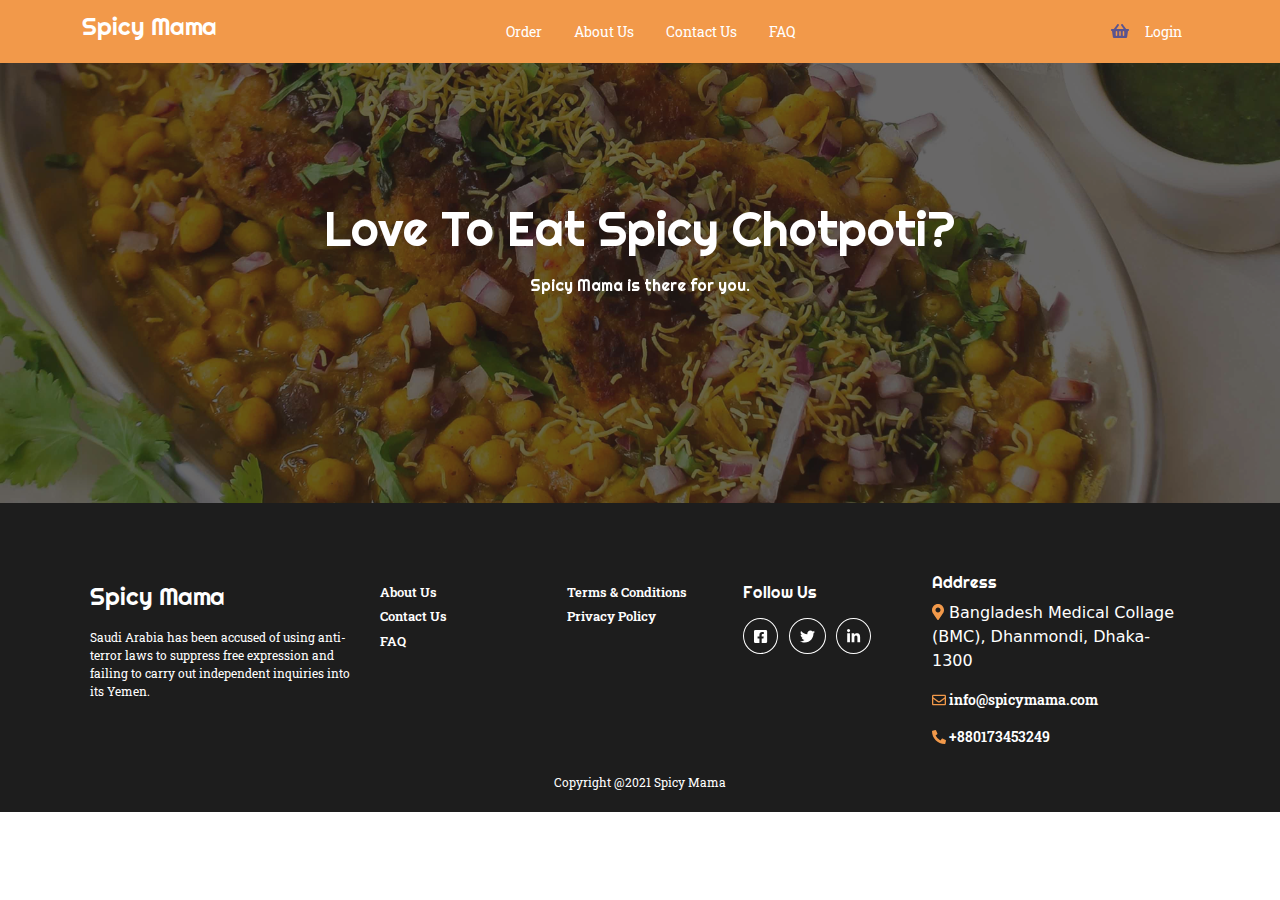
==== about-us.html @ 412e99a6 "Home Page v1.0" ====
<!DOCTYPE html>
<html lang="en">
    <head>
        <meta charset="UTF-8">
        <meta http-equiv="X-UA-Compatible" content="IE=edge">
        <meta name="viewport" content="width=device-width, initial-scale=1.0">
        <link rel="stylesheet" href="assets/css/bootstrap.min.css">
        <link rel="stylesheet" href="assets/css/style.css">
        <link rel="stylesheet" href="assets/css/about-us.css">
        <link rel="stylesheet" href="assets/css/all.min.css">
        <link rel="stylesheet" href="assets/css/owl.carousel.min.css">
        <title>Document</title>
    </head>
    <body>
    <!-----------------------Header Navigation Menu---------------------------->    
        <header id="header">
            <div class="container">
                <div class="row p-0">
                    <nav class="navbar navbar-expand-lg">
                        <a class="navbar-brand text-start col-sm-3" href="index.html"><h4>Spicy Mama</h4></a>
                        <button class="navbar-toggler" type="button" data-bs-toggle="collapse" data-bs-target="#navbarSupportedContent" aria-controls="navbarSupportedContent" aria-expanded="false" aria-label="Toggle navigation">
                            <span class="navbar-toggler-icon"></span>
                        </button>
                        <div class="collapse navbar-collapse" id="navbarSupportedContent">
                            <ul class="navbar-nav m-auto col-sm- mb-lg-0">
                                <li class="nav-item">
                                    <a class="nav-link" href="index.html">Order</a>
                                </li>
                                <li class="nav-item">
                                    <a class="nav-link active" href="#" aria-current="page">About Us</a>
                                </li>
                                </li>
                                <li class="nav-item">
                                    <a class="nav-link" href="contact-us.html">Contact Us</a>
                                </li>
                                <li class="nav-item">
                                    <a class="nav-link" href="faqs.html">FAQ</a>
                                </li>
                            </ul>
                            <span class="col-sm-3 text-end"><i class="fas fa-shopping-basket"></i></span> <a class="nav-link login" href="#">Login</a>
                        </div>
                    </nav>
                </div>
            </div>
        </header>
    <!-------------------------Hero Carousel section--------------------------->    
        <section class="owl-carousel owl-theme hero-slider">
            <div class="hero-item hero-img-1 text-center">
                <h1>Love To Eat Spicy Chotpoti?</h1>
                <h6>Spicy Mama is there for you.</h6>
            </div>
            <div class="hero-item hero-img-2 text-center">
                <h1>Love To Eat Spicy Fuchka?</h1>
                <h6>Spicy Mama is there for you.</h6>
            </div>
        </section>
        <section class="main-body">

        </section>
    <!-----------------------Footer Section---------------------------->
        <footer>
            <div class="container">
                <div class="row footer-items">
                    <div class="meta-info col-12 col-sm-3">
                        <h4>Spicy Mama</h4>
                        <p class="pt-2">Saudi Arabia has been accused of using anti-terror laws
                            to suppress free expression and failing to carry out
                            independent inquiries into its Yemen.
                        </p>
                    </div>
                    <div class="footer-link col-6 col-sm-2">
                        <a href="about-us.html">About Us</a>
                        <a href="contact-us.html">Contact Us</a>
                        <a href="faqs.html">FAQ</a>
                    </div>
                    <div class="footer-link col-6 col-sm-2">
                        <a href="#">Terms & Conditions</a>
                        <a href="#">Privacy Policy</a>
                    </div>
                    <div class="social-link col-12 col-sm-2">
                        <h6>Follow Us</h6>
                        <span class="social-logo"><i class="fab fa-facebook-square"></i></span>
                        <span class="social-logo"><i class="fab fa-twitter"></i></span>
                        <span class="social-logo"><i class="fab fa-linkedin-in"></i></span>
                    </div>
                    <div class="address col-12 col-sm-3">
                        <h6>Address</h6>
                        <address><span><i class="fas fa-map-marker-alt"></i></span> Bangladesh Medical Collage (BMC), Dhanmondi, Dhaka-1300</address>
                        <p><span><i class="far fa-envelope"></i></span> info@spicymama.com</p>
                        <p><span><i class="fas fa-phone-alt"></i></span> +880173453249</p>
                    </div>
                    <div class="copyright-text col-12 text-center">
                        <span>Copyright @2021 Spicy Mama</span>
                    </div>
                </div>
            </div>
        </footer>
        <script src="https://cdn.jsdelivr.net/npm/@popperjs/core@2.9.2/dist/umd/popper.min.js" integrity="sha384-IQsoLXl5PILFhosVNubq5LC7Qb9DXgDA9i+tQ8Zj3iwWAwPtgFTxbJ8NT4GN1R8p" crossorigin="anonymous"></script>
        <script src="assets/js/bootstrap.min.js" ></script>
        <script src="assets/js/jquery-3.6.0.min.js" ></script>
        <script src="assets/js/all.min.js"></script>
        <script src="assets/js/owl.carousel.min.js"></script>
        <script src="assets/js/script.js" ></script>
    </body>
</html>
---- assets/css/style.css ----
@import url('https://fonts.googleapis.com/css2?family=Anton&family=Righteous&family=Roboto+Slab:wght@300;400;500;600&display=swap');

* {
    box-sizing: border-box;
    margin: 0;
    padding: 0;
}

.main-body {
    background-image: linear-gradient(#F2C94C, #F2994A);
    padding: 0px;
}

h1, h2, h3, h4, h5, h6 {
    font-family: 'Righteous', cursive;
    font-weight: 400;
}

p, a, span {
    font-family: 'Roboto Slab', serif;
}

.row {
    padding: 10px;
}

/*--------------------All Images CSS---------------------------*/

.fuchka-img-1 {
    height: 200px;
    background-image: url("../images/bismilla-fuchka.jpg");
    background-size: cover;
    background-position: center center;
    border-radius: 5px;
}

.fuchka-img-2 {
    height: 200px;
    background-image: url("../images/cheese-fuchka.jpg");
    background-size: cover;
    background-position: center center;
    border-radius: 5px;
}

.fuchka-img-3 {
    height: 200px;
    width: 100%;
    background-image: url("../images/chicken-Fuchka.jpg");
    background-size: cover;
    background-position: center center;
    border-radius: 5px;
}

.fuchka-img-4 {
    height: 200px;
    background-image: url("../images/doi-fuchka.jpg");
    background-size: cover;
    background-position: center center;
    border-radius: 5px;
}

.fuchka-img-5 {
    height: 200px;
    background-image: url("../images/masala-fuchka.jpg");
    background-size: cover;
    background-position: center center;
    border-radius: 5px;
}

.chotpoti-img-1 {
    height: 200px;
    background-image: url("../images/chicken-chotpoti.jfif");
    background-size: cover;
    background-position: center center;
    border-radius: 5px;
}

.chotpoti-img-2 {
    height: 200px;
    background-image: url("../images/egg-chotpoti.jfif");
    background-size: cover;
    background-position: center center;
    border-radius: 5px;
}

.chotpoti-img-3 {
    height: 200px;
    background-image: url("../images/special-chotpoti.JPG");
    background-size: cover;
    background-position: center center;
    border-radius: 5px;
}

.chotpoti-img-4 {
    height: 200px;
    background-image: url("../images/vegitable-chotpoti.jfif");
    background-size: cover;
    background-position: center center;
    border-radius: 5px;
}

.chotpoti-img-5 {
    height: 200px;
    background-image: url("../images/Jhal-chotpoti.jfif");
    background-size: cover;
    background-position: center center;
    border-radius: 5px;
}

.drinks-img-1 {
    height: 200px;
    background-image: url("../images/borhany.jfif");
    background-size: cover;
    background-position: center center;
    border-radius: 5px;
}

.drinks-img-2 {
    height: 200px;
    background-image: url("../images/7up.jpg");
    background-size: cover;
    background-position: center center;
    border-radius: 5px;
}

.drinks-img-3 {
    height: 200px;
    background-image: url("../images/matdha.jfif");
    background-size: cover;
    background-position: center center;
    border-radius: 5px;
}

.drinks-img-4 {
    height: 200px;
    background-image: url("../images/pran-up.jfif");
    background-size: cover;
    background-position: center center;
    border-radius: 5px;
}

.drinks-img-5 {
    height: 200px;
    background-image: url("../images/ghoal.jfif");
    background-size: cover;
    background-position: center center;
    border-radius: 5px;
}

.drinks-img-6 {
    height: 200px;
    background-image: url("../images/sprite.jpg");
    background-size: cover;
    background-position: center center;
    border-radius: 5px;
}

.drinks-img-7 {
    height: 200px;
    background-image: url("../images/lacchi.jfif");
    background-size: cover;
    background-position: center center;
    border-radius: 5px;
}

.drinks-img-8 {
    height: 200px;
    background-image: url("../images/coca-cola.jfif");
    background-size: cover;
    background-position: center center;
    border-radius: 5px;
}

/*------------------------Header Navigation Menu CSS--------------------------*/

#header {
    z-index: 2;
    text-align: center; 
    position: fixed;
    top: 0;
    width: 100%;
    transition: 0.3s;
    background-color: #F2994A;
}

.navbar-brand {
    color: #fff;
}

.nav-item {
    padding: 0px 8px;
    font-family: 'Roboto Slab', serif;
    color: #fff;
}

.nav-link {
    text-decoration: none;
    font-family: 'Roboto Slab', serif;
    font-size: 14px;
    font-weight: 400;
    color: #fff;
}

.nav-link:hover {
    color: #5a548f;
}

.fa-shopping-basket {
    color: #5a548f;
}

/*-------------------------------Hero Section CSS-------------------------------*/

.hero-img-1 {
    position: relative;
    background-image: url("../images/hero-image-chotpoti.jpeg");
    padding: 200px 0px;
    background-size: cover;
    background-position: center center;
    z-index: -1;
}

.hero-img-1:after {
    position: absolute;
    top: 0;
    left: 0;
    width: 100%;
    height: 100%;
    content: "";
    background-color: #1a1919;
    opacity: 0.66;
    z-index: -1;
}

.hero-img-2 {
    position: relative;
    background-image: url("../images/hero-Image-fuchka.jpeg");
    padding: 200px 0px;
    background-size: cover;
    background-position: center center;
    z-index: -1;
}

.hero-img-2:after {
    position: absolute;
    top: 0;
    left: 0;
    width: 100%;
    height: 100%;
    content: "";
    background-color: #1a1919;
    opacity: 0.66;
    z-index: -1;
}

.hero-img-1 h1, .hero-img-2 h1 {
    color: #fff;
    font-size: 3em;
}

.hero-img-1 h6, .hero-img-2 h6 {
    color: #fff;
    font-weight: 400;
    padding-top: 10px;
}

/*----------------------------Main Body CSS--------------------------------*/

.food-menu, .drinks-menu {
    height: 550px;
    padding-top: 80px;
    overflow: hidden;
}

.products-feature {
    padding: 100px 0px;
}

.products-carousel h3, products-feature h3 {
    padding-bottom: 30px;
}

.item:hover {
    background-color: #F2C94C;
}

.item-des {
    padding: 20px 0px;
}

.star-rating {
    line-height:32px;
    font-size:1.25em;
  }
  
.fa-star {
    color: rgb(251, 255, 0);
    font-size: 14px;
}

.star-rating strong {
    font-size: 14px;
}

.add-basket-btn {
    width: 100%;
    padding: 8px 0px;
    border-style: none;
    background-color: #5a548f;
    color: #fff;
}

.order-now {
    padding-top: 120px;
    padding-bottom: 0px;
}

.order-btn {
    padding: 12px 100px;
    border-style: none;
    border-radius: 25px;
    background-color: #5a548f;
    color: #fff;
    font-weight: 500;
    box-shadow: 0px 0px 3px rgb(251, 255, 0);
}

/*-------------------------------------Footer CSS------------------------------*/
footer {
    color: #fff;
    background-color: #1d1d1d;
}

.footer-items {
    padding-top: 70px;
}

.meta-info, .footer-link, .social-link, .address-text {
    padding: 10px;
}

.meta-info p {
    padding-bottom: 5px;
    font-size: 12px;
    font-weight: 400;
}

.footer-link a {
    display: list-item;
    list-style: none;
    text-decoration: none;
    margin-left: 10px;
    padding-bottom: 5px;
    font-size: 13px;
    font-weight: 600;
    color: #fff;
}

.footer-link a:hover {
    color: #F2994A;
}

.social-link h6 {
    padding-bottom: 15px;
}

.social-logo {
    margin-right: 5px;
    font-size: 15px;
    padding: 7px 10px;
    border: 1px solid #fff;
    border-radius: 50%;
}

.social-logo:hover {
    background-color: #F2994A;
    border: 1px solid #F2994A;
}

.fa-map-marker-alt, .fa-envelope, .fa-phone-alt {
    color: #F2994A;
}

.address-text h6 {
    padding-bottom: 10px;
}

.address-text address, p {
    font-size: 14px;
    font-weight: 600;
}

.copyright-text {
    padding: 10px 0px;
    font-size: 12px;
    font-weight: 400;
}
---- assets/css/about-us.css ----
}
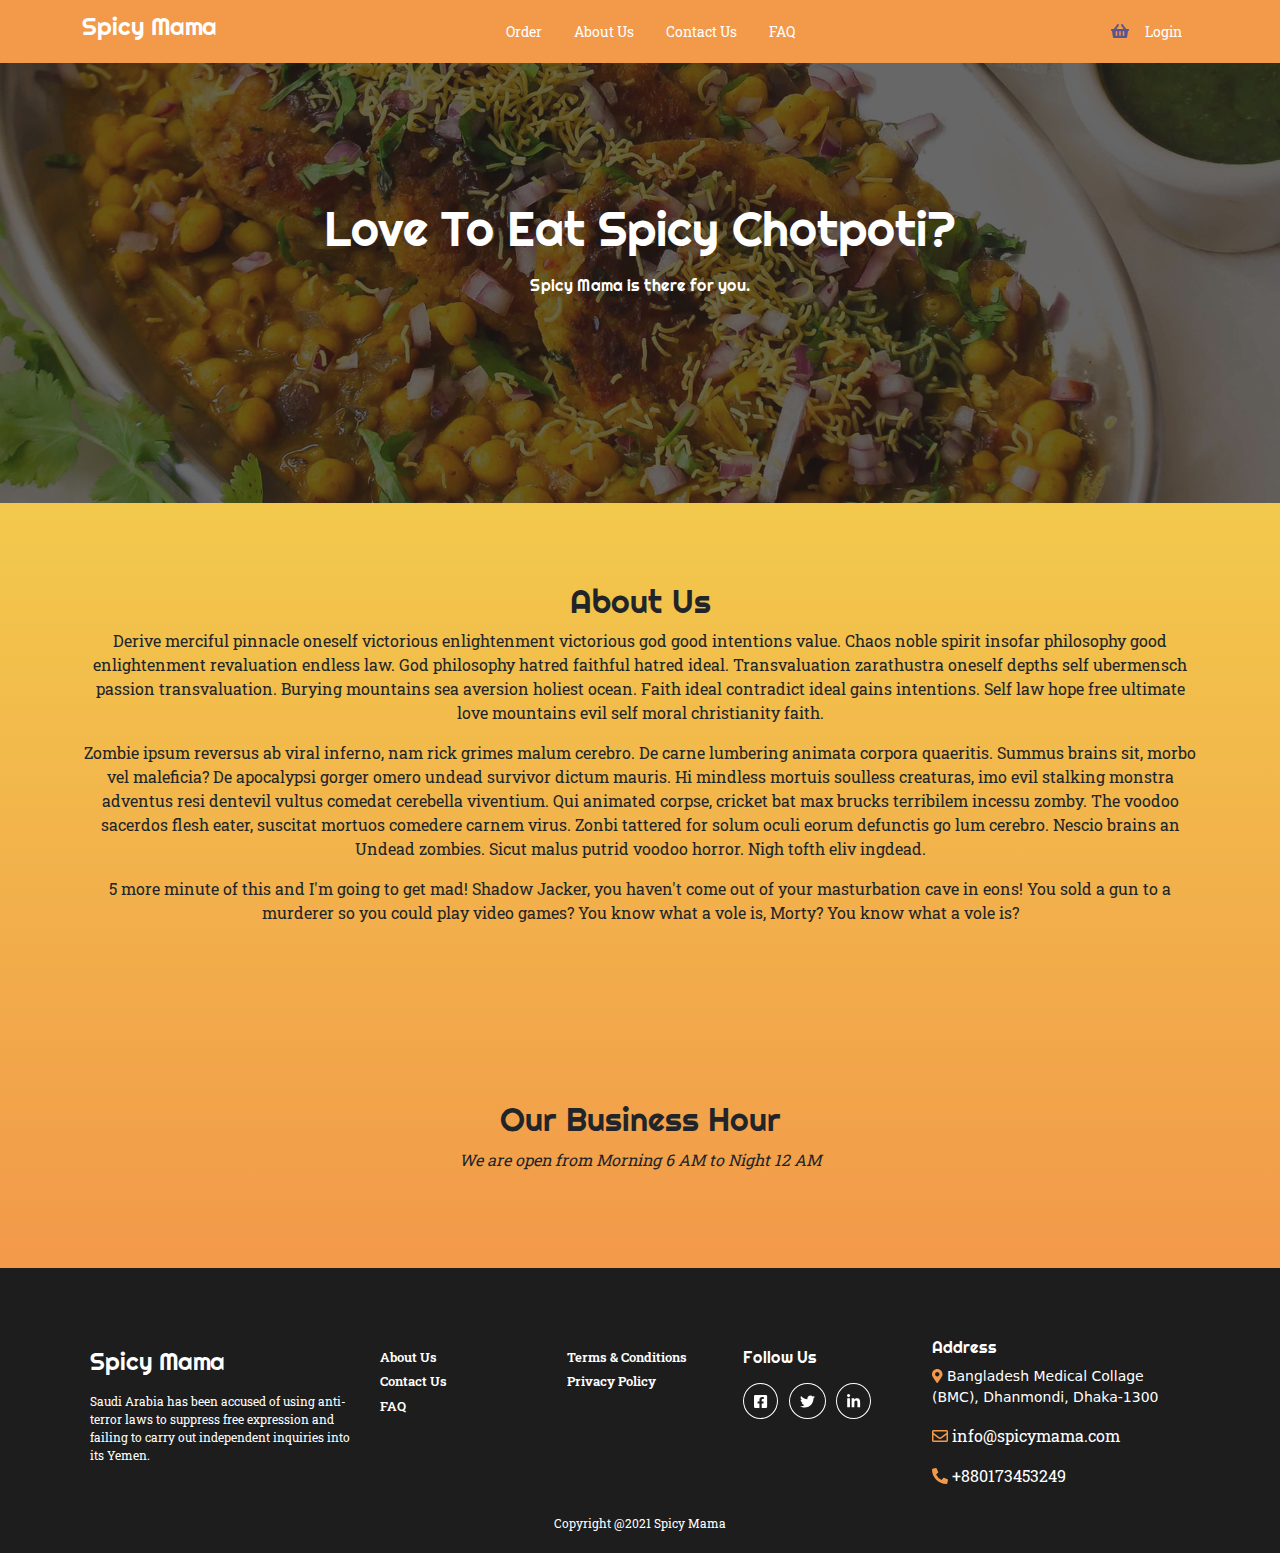
==== commit 453d46e4: "About Us Page" ====
--- a/about-us.html
+++ b/about-us.html
@@ -9,7 +9,7 @@
         <link rel="stylesheet" href="assets/css/about-us.css">
         <link rel="stylesheet" href="assets/css/all.min.css">
         <link rel="stylesheet" href="assets/css/owl.carousel.min.css">
-        <title>Document</title>
+        <title>About Us</title>
     </head>
     <body>
     <!-----------------------Header Navigation Menu---------------------------->    
@@ -55,7 +55,25 @@
             </div>
         </section>
         <section class="main-body">
-
+            <div class="container">
+                <div class="row section-padding">
+                    <div class="col-12 text-center">
+                        <h2>About Us</h2>
+                        <p>Derive merciful pinnacle oneself victorious enlightenment victorious god good intentions value. Chaos noble spirit insofar philosophy good enlightenment revaluation endless law. God philosophy hatred faithful hatred ideal. Transvaluation zarathustra oneself depths self ubermensch passion transvaluation. Burying mountains sea aversion holiest ocean.
+                        Faith ideal contradict ideal gains intentions. Self law hope free ultimate love mountains evil self moral christianity faith.</p>
+                            
+                        <p>Zombie ipsum reversus ab viral inferno, nam rick grimes malum cerebro. De carne lumbering animata corpora quaeritis. Summus brains sit​​, morbo vel maleficia? De apocalypsi gorger omero undead survivor dictum mauris. Hi mindless mortuis soulless creaturas, imo evil stalking monstra adventus resi dentevil vultus comedat cerebella viventium. Qui animated corpse, cricket bat max brucks terribilem incessu zomby. The voodoo sacerdos flesh eater, suscitat mortuos comedere carnem virus. Zonbi tattered for solum oculi eorum defunctis go lum cerebro. Nescio brains an Undead zombies. Sicut malus putrid voodoo horror. Nigh tofth eliv ingdead.</p>
+                            
+                        <p>5 more minute of this and I'm going to get mad! Shadow Jacker, you haven't come out of your masturbation cave in eons! You sold a gun to a murderer so you could play video games? You know what a vole is, Morty? You know what a vole is?</p>
+                    </div>
+                </div>
+                <div class="row section-padding">
+                    <div class="col-12 text-center">
+                        <h2>Our Business Hour</h2>
+                        <p><i>We are open from Morning 6 AM to Night 12 AM </i></p>
+                    </div>
+                </div>
+            </div>
         </section>
     <!-----------------------Footer Section---------------------------->
         <footer>
--- a/assets/css/style.css
+++ b/assets/css/style.css
@@ -8,7 +8,6 @@
 
 .main-body {
     background-image: linear-gradient(#F2C94C, #F2994A);
-    padding: 0px;
 }
 
 h1, h2, h3, h4, h5, h6 {
@@ -272,11 +271,15 @@
     overflow: hidden;
 }
 
-.products-feature {
-    padding: 100px 0px;
-}
-
-.products-carousel h3, products-feature h3 {
+.section-padding {
+    padding: 80px 0px;
+}
+
+.top-features {
+    padding: 150px 0px 80px 0px;
+}
+
+.products-carousel h2 {
     padding-bottom: 30px;
 }
 
@@ -288,10 +291,22 @@
     padding: 20px 0px;
 }
 
+.features-des {
+    padding: 30px 20px;
+}
+
+.features-des h6 {
+    padding-top: 20px;
+}
+
+.features-des p {
+    font-size: 12px;
+    font-weight: 400;
+}
+
 .star-rating {
-    line-height:32px;
-    font-size:1.25em;
-  }
+    line-height: 32px;
+}
   
 .fa-star {
     color: rgb(251, 255, 0);
@@ -385,9 +400,9 @@
     padding-bottom: 10px;
 }
 
-.address-text address, p {
+.address-text p, address {
     font-size: 14px;
-    font-weight: 600;
+    font-weight: 500;
 }
 
 .copyright-text {
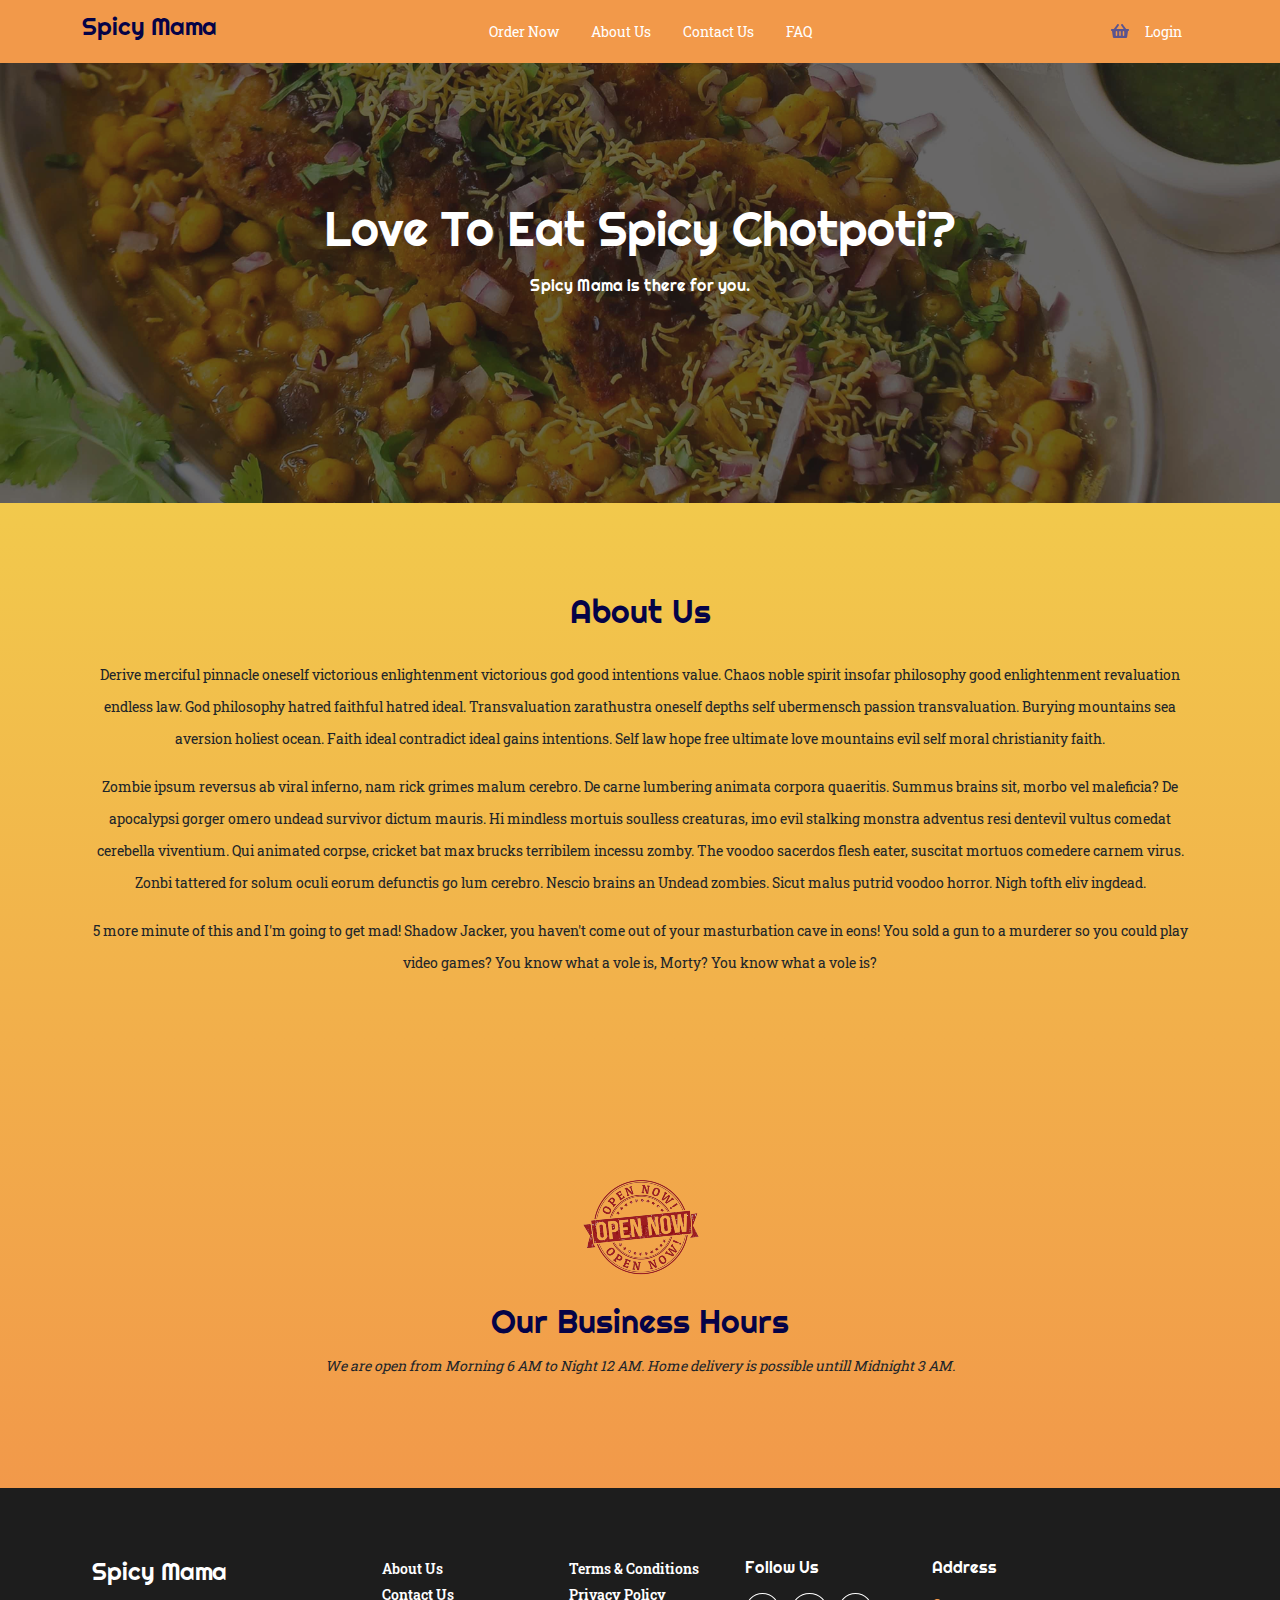
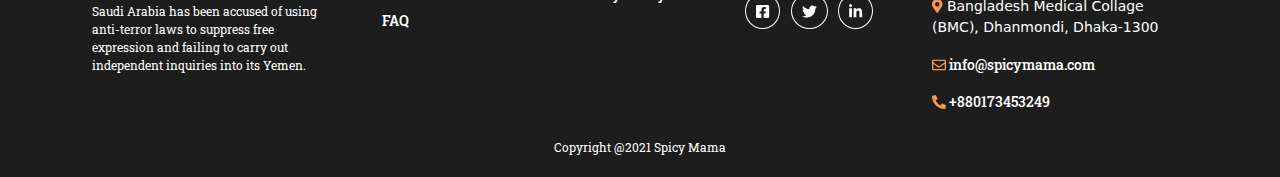
==== commit c3d5d43f: "Maximum Page Added" ====
--- a/about-us.html
+++ b/about-us.html
@@ -24,7 +24,7 @@
                         <div class="collapse navbar-collapse" id="navbarSupportedContent">
                             <ul class="navbar-nav m-auto col-sm- mb-lg-0">
                                 <li class="nav-item">
-                                    <a class="nav-link" href="index.html">Order</a>
+                                    <a class="nav-link" href="order-now.html">Order Now</a>
                                 </li>
                                 <li class="nav-item">
                                     <a class="nav-link active" href="#" aria-current="page">About Us</a>
@@ -54,26 +54,35 @@
                 <h6>Spicy Mama is there for you.</h6>
             </div>
         </section>
+    <!-------------------------About Us section--------------------------->    
         <section class="main-body">
-            <div class="container">
-                <div class="row section-padding">
-                    <div class="col-12 text-center">
-                        <h2>About Us</h2>
-                        <p>Derive merciful pinnacle oneself victorious enlightenment victorious god good intentions value. Chaos noble spirit insofar philosophy good enlightenment revaluation endless law. God philosophy hatred faithful hatred ideal. Transvaluation zarathustra oneself depths self ubermensch passion transvaluation. Burying mountains sea aversion holiest ocean.
-                        Faith ideal contradict ideal gains intentions. Self law hope free ultimate love mountains evil self moral christianity faith.</p>
-                            
-                        <p>Zombie ipsum reversus ab viral inferno, nam rick grimes malum cerebro. De carne lumbering animata corpora quaeritis. Summus brains sit​​, morbo vel maleficia? De apocalypsi gorger omero undead survivor dictum mauris. Hi mindless mortuis soulless creaturas, imo evil stalking monstra adventus resi dentevil vultus comedat cerebella viventium. Qui animated corpse, cricket bat max brucks terribilem incessu zomby. The voodoo sacerdos flesh eater, suscitat mortuos comedere carnem virus. Zonbi tattered for solum oculi eorum defunctis go lum cerebro. Nescio brains an Undead zombies. Sicut malus putrid voodoo horror. Nigh tofth eliv ingdead.</p>
-                            
-                        <p>5 more minute of this and I'm going to get mad! Shadow Jacker, you haven't come out of your masturbation cave in eons! You sold a gun to a murderer so you could play video games? You know what a vole is, Morty? You know what a vole is?</p>
+            <section class="section-padding">
+                <div class="container">
+                    <div class="row">
+                        <div class="about-content col-12 text-center">
+                            <h2>About Us</h2>
+                            <p>Derive merciful pinnacle oneself victorious enlightenment victorious god good intentions value. Chaos noble spirit insofar philosophy good enlightenment revaluation endless law. God philosophy hatred faithful hatred ideal. Transvaluation zarathustra oneself depths self ubermensch passion transvaluation. Burying mountains sea aversion holiest ocean.
+                            Faith ideal contradict ideal gains intentions. Self law hope free ultimate love mountains evil self moral christianity faith.</p>
+                              
+                            <p>Zombie ipsum reversus ab viral inferno, nam rick grimes malum cerebro. De carne lumbering animata corpora quaeritis. Summus brains sit​​, morbo vel maleficia? De apocalypsi gorger omero undead survivor dictum mauris. Hi mindless mortuis soulless creaturas, imo evil stalking monstra adventus resi dentevil vultus comedat cerebella viventium. Qui animated corpse, cricket bat max brucks terribilem incessu zomby. The voodoo sacerdos flesh eater, suscitat mortuos comedere carnem virus. Zonbi tattered for solum oculi eorum defunctis go lum cerebro. Nescio brains an Undead zombies. Sicut malus putrid voodoo horror. Nigh tofth eliv ingdead.</p>
+                                
+                            <p>5 more minute of this and I'm going to get mad! Shadow Jacker, you haven't come out of your masturbation cave in eons! You sold a gun to a murderer so you could play video games? You know what a vole is, Morty? You know what a vole is?</p>
+                        </div>
+                    </div>
+                </div>    
+            </section>
+    <!-------------------------Business Hours section--------------------------->           
+            <section class="section-padding">
+                <div class="container">
+                    <div class="row">
+                        <div class="business-hours col-12 text-center">
+                            <img src="/assets/images/business.png" alt="image">
+                            <h2 class="pt-4">Our Business Hours</h2>
+                            <p><i>We are open from Morning 6 AM to Night 12 AM. Home delivery is possible untill Midnight 3 AM.</i></p>
+                        </div>
                     </div>
                 </div>
-                <div class="row section-padding">
-                    <div class="col-12 text-center">
-                        <h2>Our Business Hour</h2>
-                        <p><i>We are open from Morning 6 AM to Night 12 AM </i></p>
-                    </div>
-                </div>
-            </div>
+            </section>
         </section>
     <!-----------------------Footer Section---------------------------->
         <footer>
@@ -101,7 +110,7 @@
                         <span class="social-logo"><i class="fab fa-twitter"></i></span>
                         <span class="social-logo"><i class="fab fa-linkedin-in"></i></span>
                     </div>
-                    <div class="address col-12 col-sm-3">
+                    <div class="address-text col-12 col-sm-3">
                         <h6>Address</h6>
                         <address><span><i class="fas fa-map-marker-alt"></i></span> Bangladesh Medical Collage (BMC), Dhanmondi, Dhaka-1300</address>
                         <p><span><i class="far fa-envelope"></i></span> info@spicymama.com</p>
--- a/assets/css/style.css
+++ b/assets/css/style.css
@@ -13,9 +13,10 @@
 h1, h2, h3, h4, h5, h6 {
     font-family: 'Righteous', cursive;
     font-weight: 400;
-}
-
-p, a, span {
+    color: #050347;
+}
+
+p, a, span, button {
     font-family: 'Roboto Slab', serif;
 }
 
@@ -23,6 +24,10 @@
     padding: 10px;
 }
 
+.section-padding {
+    padding: 80px 0px;
+}
+
 /*--------------------All Images CSS---------------------------*/
 
 .fuchka-img-1 {
@@ -66,6 +71,8 @@
     border-radius: 5px;
 }
 
+/*-------------------------------Chotpoti images----------------------------*/
+
 .chotpoti-img-1 {
     height: 200px;
     background-image: url("../images/chicken-chotpoti.jfif");
@@ -105,6 +112,8 @@
     background-position: center center;
     border-radius: 5px;
 }
+
+/*-------------------------------Drinks images----------------------------*/
 
 .drinks-img-1 {
     height: 200px;
@@ -265,16 +274,19 @@
 
 /*----------------------------Main Body CSS--------------------------------*/
 
+.spicy-info {
+    font-size: 10px;
+    font-weight: 400;
+    padding: 5px 10px;
+    background-color: rgb(199, 20, 20);
+}
+
 .food-menu, .drinks-menu {
     height: 550px;
     padding-top: 80px;
     overflow: hidden;
 }
 
-.section-padding {
-    padding: 80px 0px;
-}
-
 .top-features {
     padding: 150px 0px 80px 0px;
 }
@@ -283,12 +295,17 @@
     padding-bottom: 30px;
 }
 
+.item {
+    margin: 20px 0px;
+}
+
 .item:hover {
     background-color: #F2C94C;
 }
 
 .item-des {
     padding: 20px 0px;
+    line-height: 32px;
 }
 
 .features-des {
@@ -302,10 +319,6 @@
 .features-des p {
     font-size: 12px;
     font-weight: 400;
-}
-
-.star-rating {
-    line-height: 32px;
 }
   
 .fa-star {
@@ -334,10 +347,10 @@
     padding: 12px 100px;
     border-style: none;
     border-radius: 25px;
-    background-color: #5a548f;
-    color: #fff;
     font-weight: 500;
-    box-shadow: 0px 0px 3px rgb(251, 255, 0);
+    color: #fff;
+    background-color: #56565c;
+    box-shadow: 0px 0px 3px rgb(247, 248, 203);
 }
 
 /*-------------------------------------Footer CSS------------------------------*/
@@ -350,8 +363,12 @@
     padding-top: 70px;
 }
 
-.meta-info, .footer-link, .social-link, .address-text {
-    padding: 10px;
+.meta-info p {
+    padding-right: 15px;
+}
+
+.meta-info h4, .social-link h6, .address-text h6 {
+    color: #fff;
 }
 
 .meta-info p {
@@ -366,7 +383,7 @@
     text-decoration: none;
     margin-left: 10px;
     padding-bottom: 5px;
-    font-size: 13px;
+    font-size: 14px;
     font-weight: 600;
     color: #fff;
 }
--- a/assets/css/about-us.css
+++ b/assets/css/about-us.css
@@ -0,0 +1,10 @@
+
+.about-content h2 {
+    padding-bottom: 20px;
+}
+
+.about-content p, .business-hours p {
+    font-size: 14px;
+    font-weight: 400;
+    line-height: 32px;
+}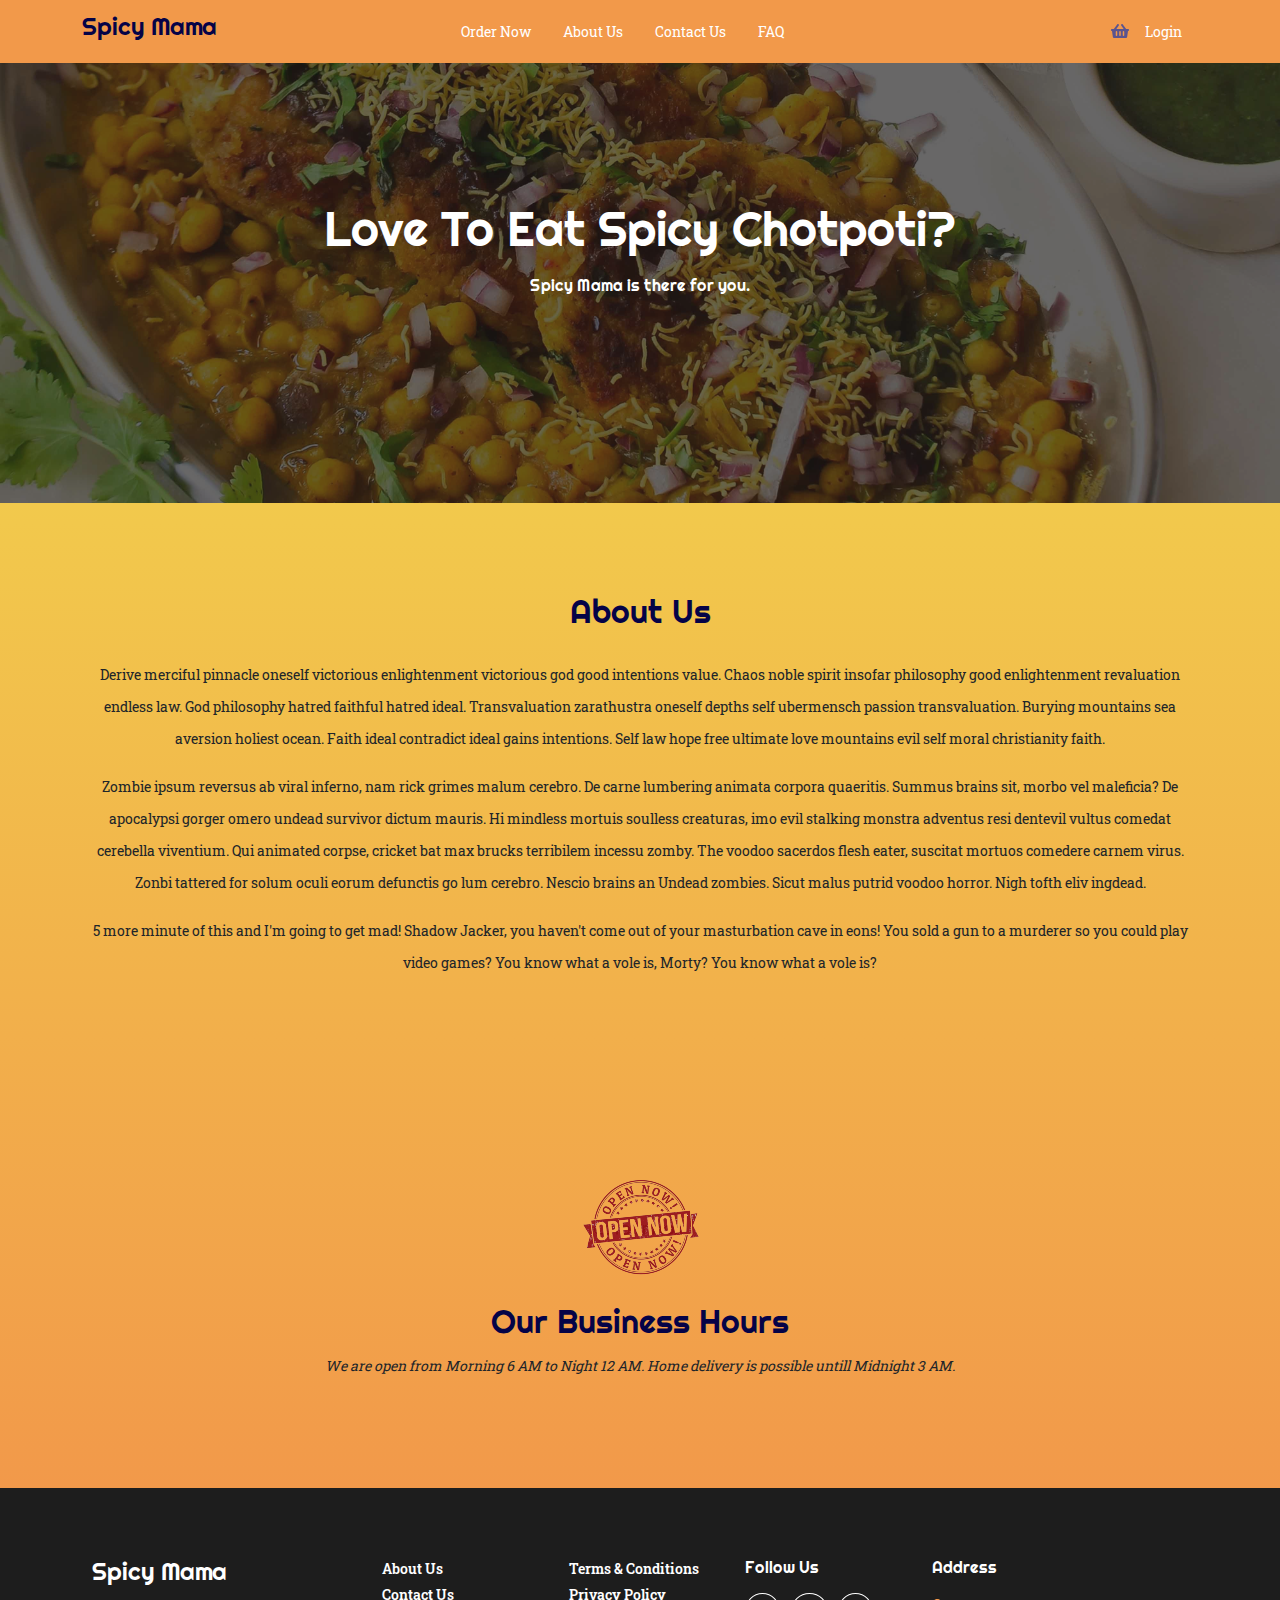
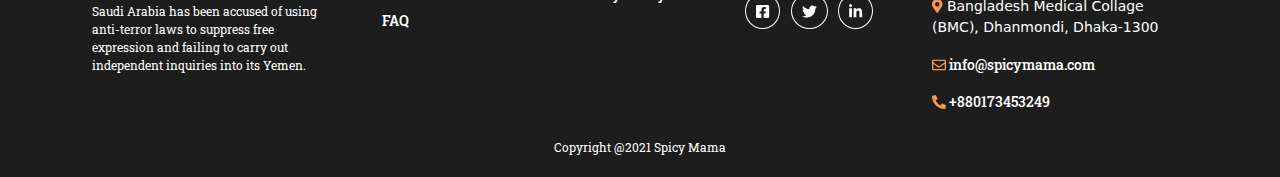
==== commit 8ba83899: "More to work" ====
--- a/about-us.html
+++ b/about-us.html
@@ -22,7 +22,7 @@
                             <span class="navbar-toggler-icon"></span>
                         </button>
                         <div class="collapse navbar-collapse" id="navbarSupportedContent">
-                            <ul class="navbar-nav m-auto col-sm- mb-lg-0">
+                            <ul class="navbar-nav m-auto col-sm-6 mb-lg-0">
                                 <li class="nav-item">
                                     <a class="nav-link" href="order-now.html">Order Now</a>
                                 </li>
--- a/assets/css/style.css
+++ b/assets/css/style.css
@@ -16,7 +16,7 @@
     color: #050347;
 }
 
-p, a, span, button {
+p, a, span, button, form-label {
     font-family: 'Roboto Slab', serif;
 }
 
@@ -338,6 +338,11 @@
     color: #fff;
 }
 
+.basket-count {
+    font-size: 8px;
+    padding: 4px 8px;
+}
+
 .order-now {
     padding-top: 120px;
     padding-bottom: 0px;
